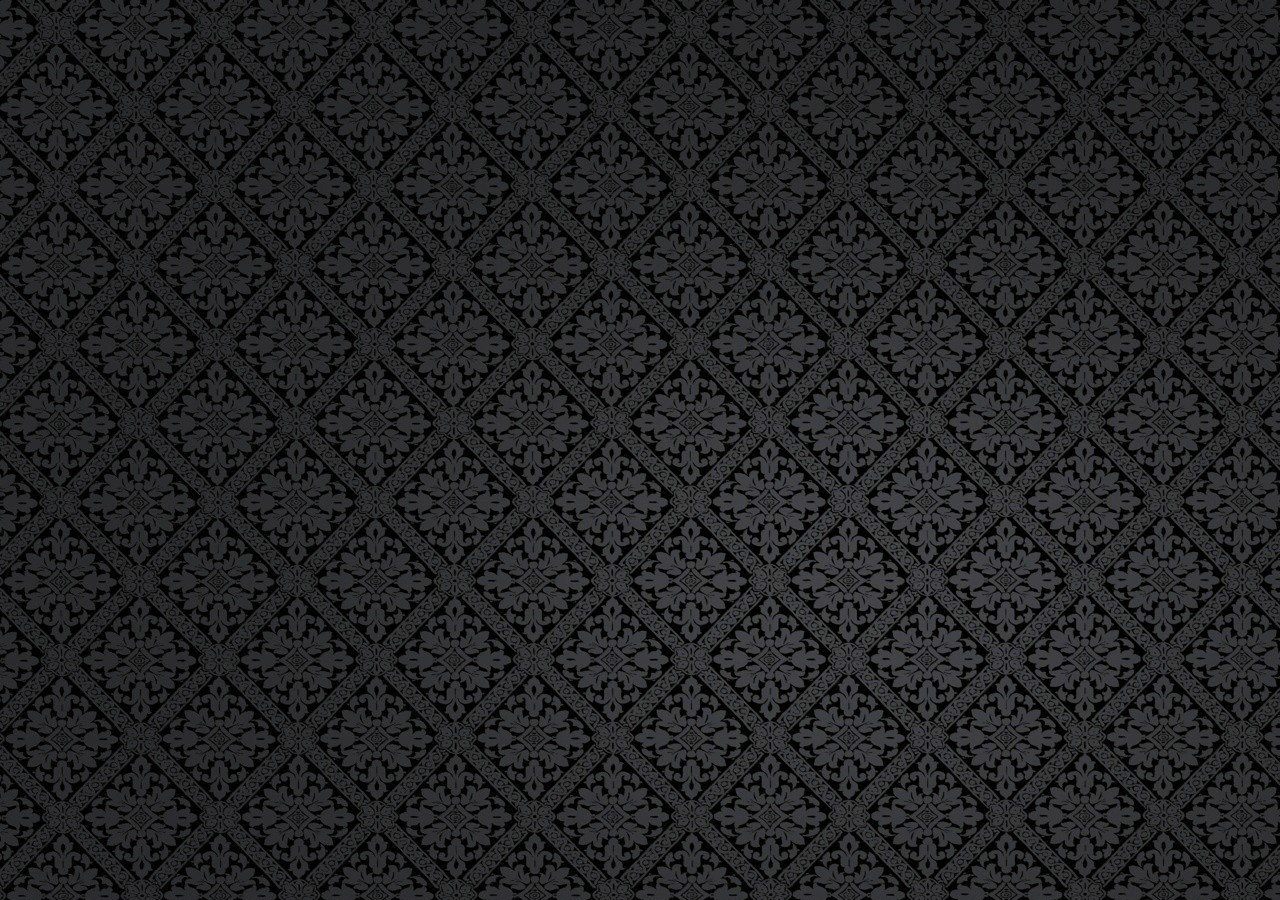
==== farm.html @ fa202583 "Add files via upload" ====
<!DOCTYPE html>

    <title>Form</title>
 <BODY background="images/11.jpg">
<body> 
<center>
<iframe src="https://docs.google.com/forms/d/e/1FAIpQLSevGmDnzepnMC5ZdlyLhXXhD8H8EDe85jF_tLZ6E4qWp4xGjg/viewform?embedded=true" width="640" height="800" frameborder="0" marginheight="0" marginwidth="0">Загрузка…</iframe>
</center>
</body>
</html>
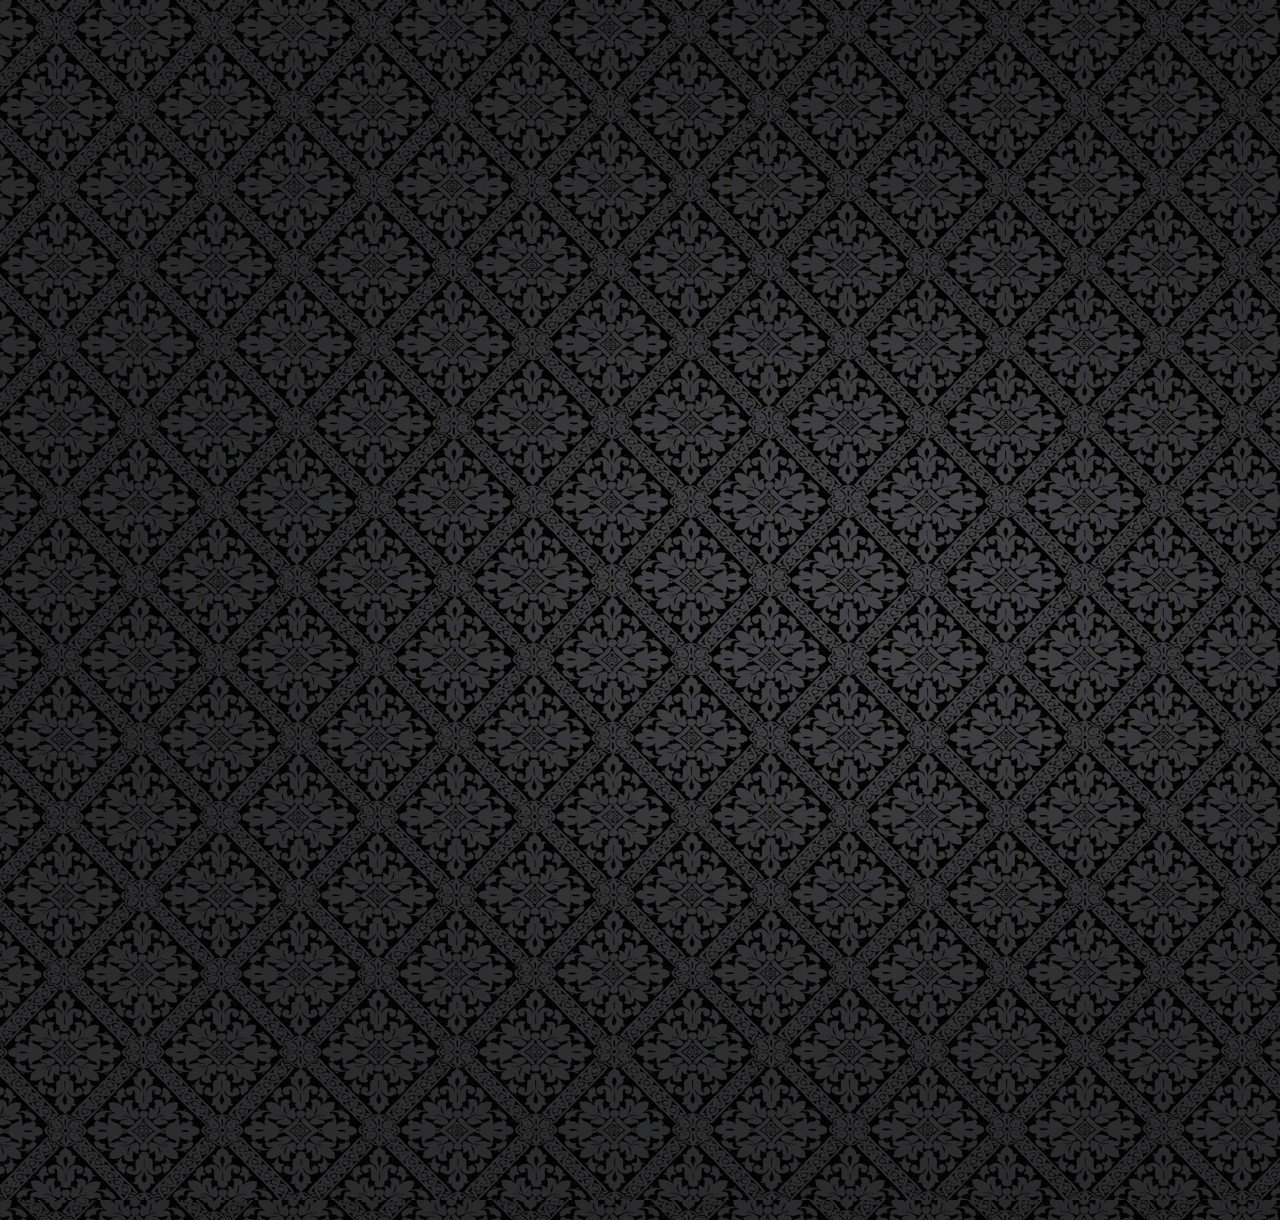
==== commit 0bda26df: "farm.html" ====
--- a/farm.html
+++ b/farm.html
@@ -4,7 +4,7 @@
  <BODY background="images/11.jpg">
 <body> 
 <center>
-<iframe src="https://docs.google.com/forms/d/e/1FAIpQLSevGmDnzepnMC5ZdlyLhXXhD8H8EDe85jF_tLZ6E4qWp4xGjg/viewform?embedded=true" width="640" height="800" frameborder="0" marginheight="0" marginwidth="0">Загрузка…</iframe>
+<iframe src="https://docs.google.com/forms/d/e/1FAIpQLSevGmDnzepnMC5ZdlyLhXXhD8H8EDe85jF_tLZ6E4qWp4xGjg/viewform?embedded=true" width="640" height="1200" frameborder="0" marginheight="0" marginwidth="0">Загрузка…</iframe>
 </center>
 </body>
 </html>    
